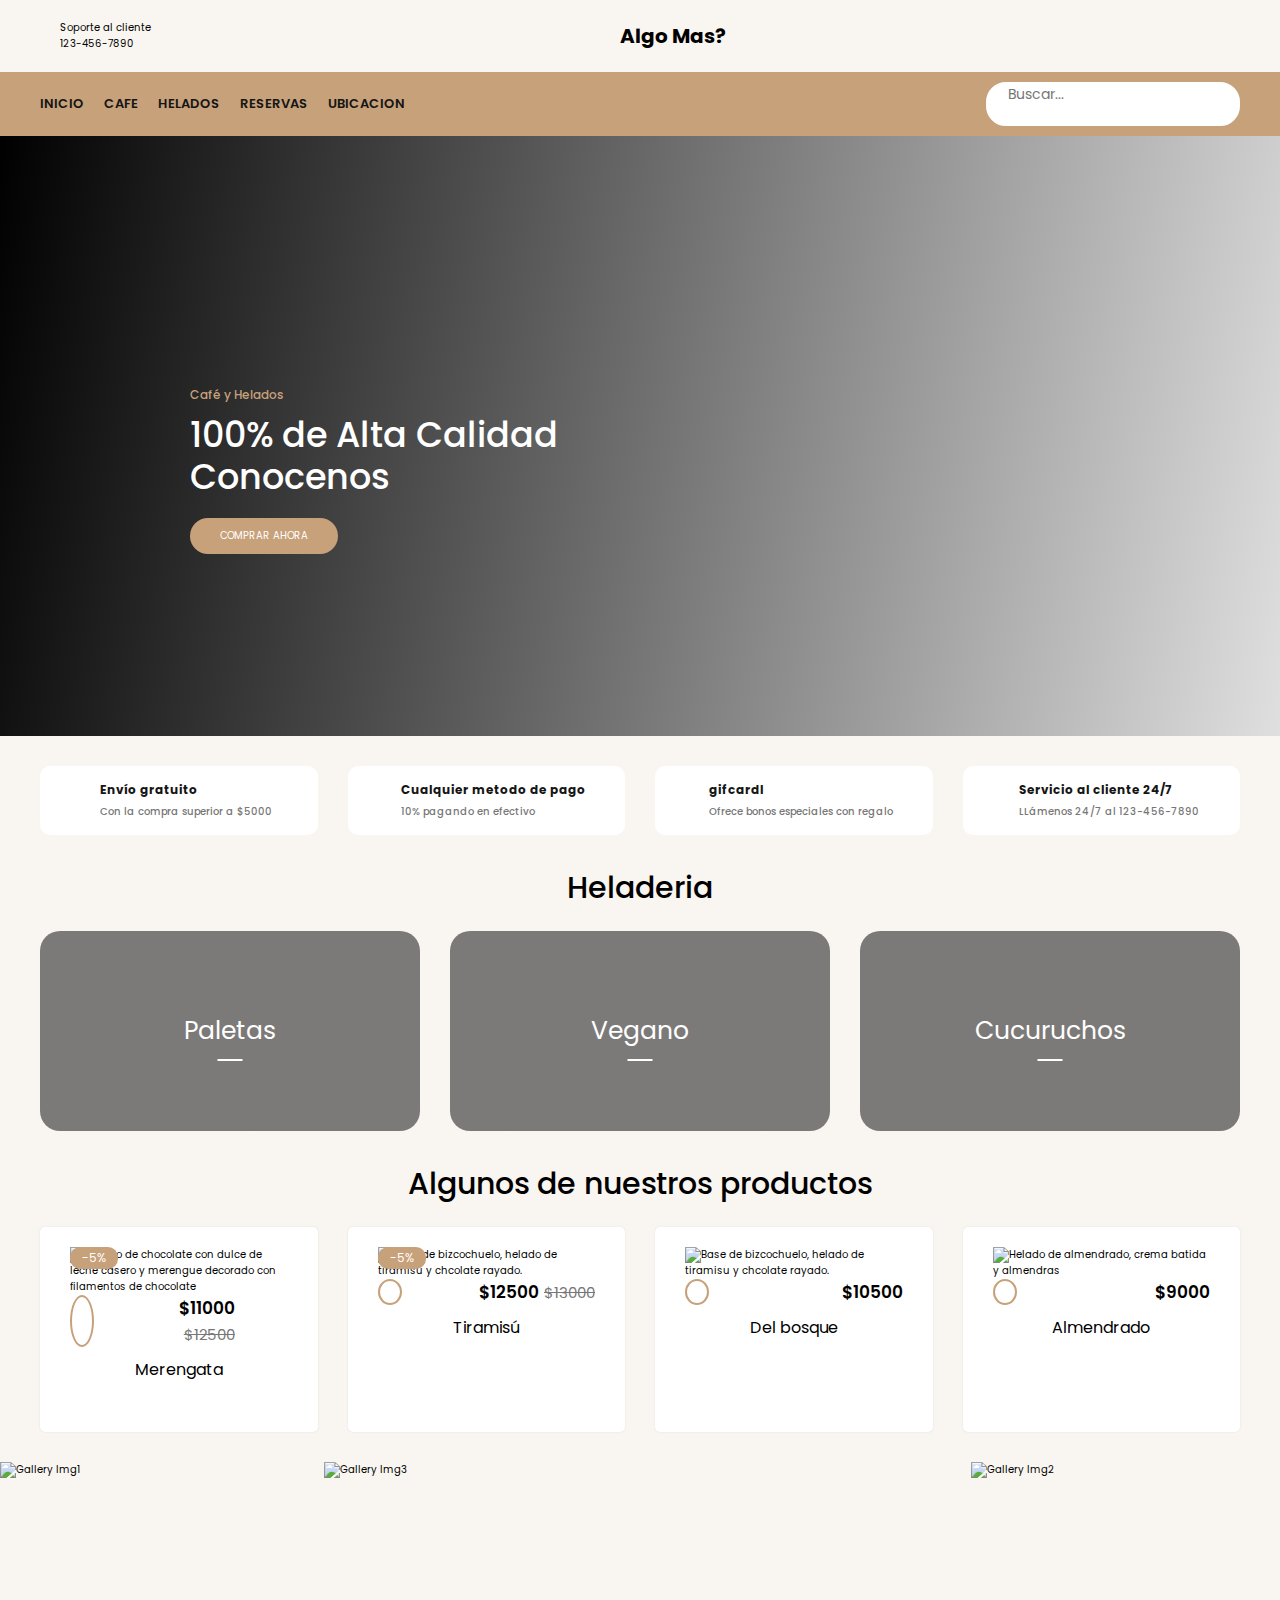
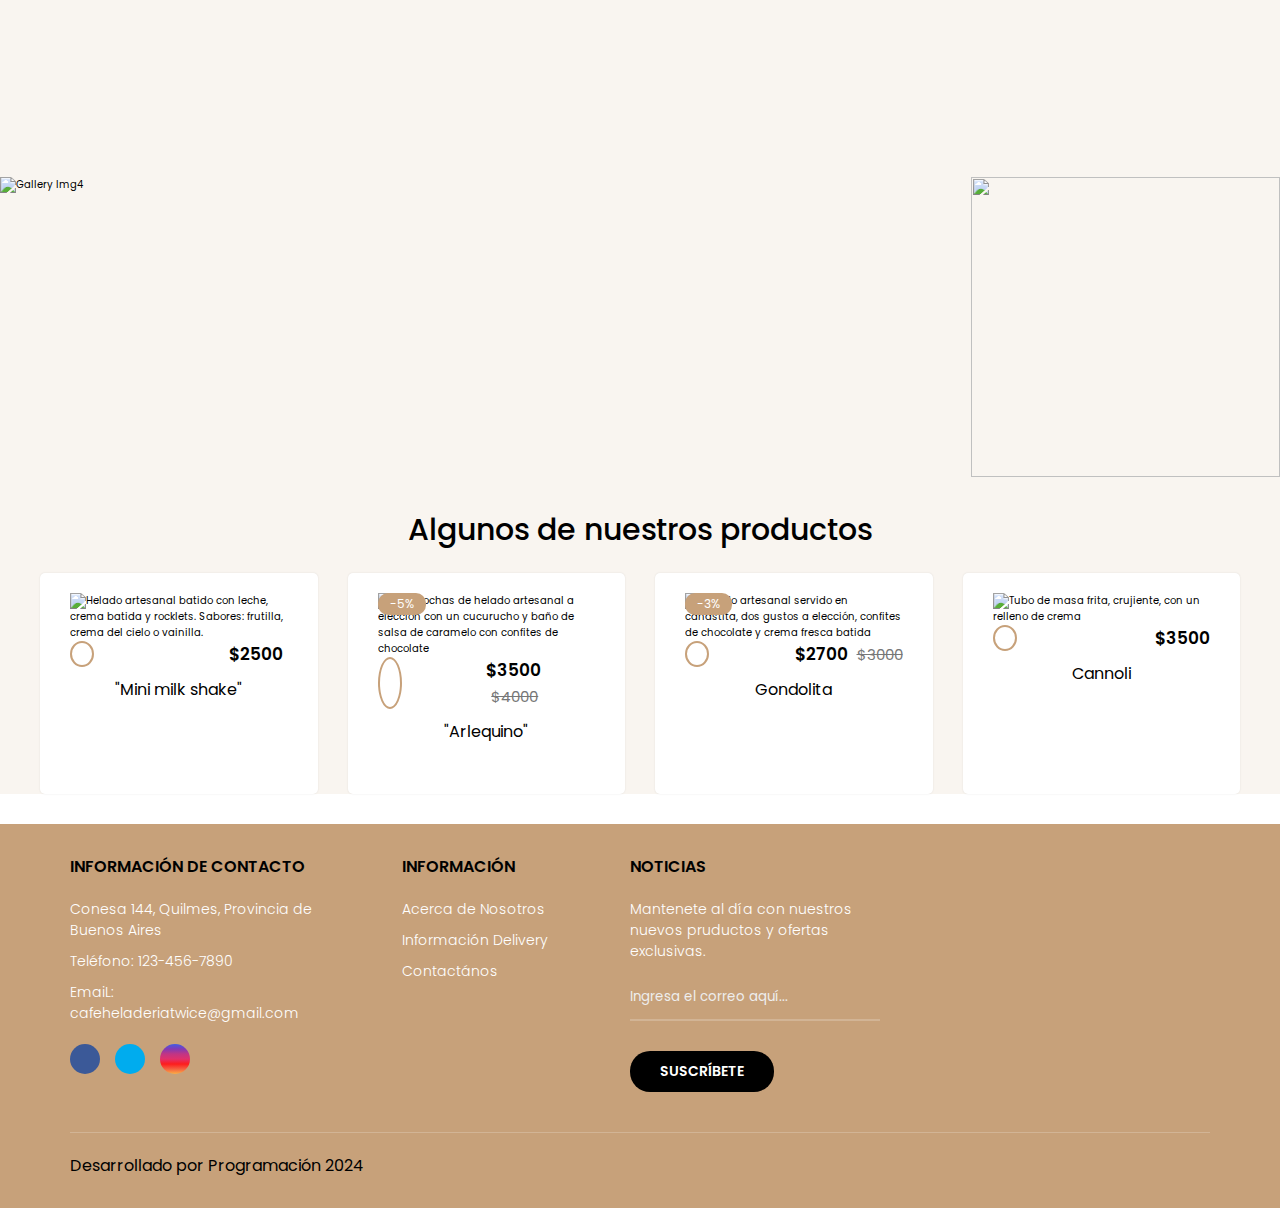
==== heladeria.html @ 0b7d91c6 "agregue cambios" ====
<!DOCTYPE html>
<html lang="es">
	<head>
		<meta charset="UTF-8" />
		
		<meta
			name="viewport"
			content="width=device-width, initial-scale=1.0"
		/>
		<link rel="stylesheet" href="https://cdnjs.cloudflare.com/ajax/libs/font-awesome/6.5.1/css/all.min.css" integrity="sha512-DTOQO9RWCH3ppGqcWaEA1BIZOC6xxalwEsw9c2QQeAIftl+Vegovlnee1c9QX4TctnWMn13TZye+giMm8e2LwA==" crossorigin="anonymous" referrerpolicy="no-referrer" />

		<title>HELADERIA-CAFETERIA "TWICE"</title>
		<link rel="stylesheet" href="css.css" />
	</head>
	<body>
		<header>
			<div class="container-hero">
				<div class="container hero">
					<div class="customer-support">
						<i class="fa-solid fa-headset"></i>
						<div class="content-customer-support">
							<span class="text">Soporte al cliente</span>
							<span class="number">123-456-7890</span>
						</div>
					</div>

					<div class="container-logo">
						<i class="fa-solid fa-mug-hot"></i>
						<h1 class="logo">Algo Mas?</h1> 
						<i class="fa-solid fa-ice-cream"></i>
					</div>

						<div class="container-user">
				<i class="fa-solid fa-user"></i>
				<i class="fa-solid fa-basket-shopping"></i>

			</div>
				</div>
			</div>
		
			<div class="container-navbar">
				<nav class="navbar container">
					<i class="fa-solid fa-bars"></i>
					<ul class="menu">
						<li><a href="index.html">Inicio</a></li>
						<li><a href="cafeteria.html">Cafe</a></li>
						<li><a href="heladeria.html">Helados</a></li>
						<li><a href="reserva.html">Reservas</a></li>
						<li><a href="map.html">Ubicacion</a></li>
					</ul>
					

					<form class="search-form">
						<input type="search" placeholder="Buscar..." />
						</button>
					</form>
				</nav>
			</div>
		</header>

		<section class="banner">
			<div class="content-banner">
				<p>Café y Helados </p>
				<h2>100% de Alta Calidad<br />Conocenos</h2>
				<a href="#">Comprar ahora</a>
			</div>
		</section>

		<main class="main-content">
			<section class="container container-features">
				<div class="card-feature">
					<i class="fa-solid fa-plane-up"></i>
					<div class="feature-content">
						<span>Envío gratuito</span>
						<p>Con la compra superior a $5000</p>
					</div>
				</div>
				<div class="card-feature">
					<i class="fa-solid fa-wallet"></i>
					<div class="feature-content">
						<span>Cualquier metodo de pago</span>
						<p>10% pagando en efectivo</p>
					</div>
				</div>
				<div class="card-feature">
					<i class="fa-solid fa-gift"></i>
					<div class="feature-content">
						<span>gifcardl</span>
						<p>Ofrece bonos especiales con regalo</p>
					</div>
				</div>
				<div class="card-feature">
					<i class="fa-solid fa-headset"></i>
					<div class="feature-content">
						<span>Servicio al cliente 24/7</span>
						<p>LLámenos 24/7 al 123-456-7890</p>
					</div>
				</div>
			</section>

			<section class="container top-categories">
				<h1 class="heading-1">Heladeria</h1>
				<div class="container-categories">
					<div class="card-category category-paleta">
						<p>Paletas</p>
						
					</div>
					<div class="card-category category-celiaco">
						<p>Vegano</p>
						
					</div>
					<div class="card-category category-cucurucho">
						<p>Cucuruchos</p>
						
					</div>
				</div>
			</section>

			<section class="container top-products">
				<h1 class="heading-1">Algunos de nuestros productos</h1>

			

				<div class="container-products">
					
					<div class="card-product">
						<div class="container-img">
							<img src="img/Postre_06.jpg" alt="Helado de chocolate con dulce de leche casero y merengue decorado con filamentos de chocolate" />
							<span class="discount">-5%</span>
							
						</div>
						<div class="content-card-product">
							
							<h3>Merengata</h3>
							<span class="add-cart">
								<i class="fa-solid fa-basket-shopping"></i>
							</span>
							<p class="price">$11000 <span>$12500</span></p>
						</div>
					</div>
					
					<div class="card-product">
						<div class="container-img">
							<img
								src="img/Postre_07.jpg"
								alt="Base de bizcochuelo, helado de tiramisu y chcolate rayado."
							/>
							<span class="discount">-5%</span>
							
						</div>
						<div class="content-card-product">
							
							<h3>Tiramisú</h3>
							<span class="add-cart">
								<i class="fa-solid fa-basket-shopping"></i>
							</span>
							<p class="price">$12500<span>$13000</span></p>
						</div>
					</div>
					<!--  -->
					<div class="card-product">
						<div class="container-img">
							<img
								src="img/Postre_08.jpg"
								alt="Base de bizcochuelo, helado de tiramisu y chcolate rayado."
							/>
							
						</div>
						<div class="content-card-product">
							
							<h3>Del bosque</h3>
							<span class="add-cart">
								<i class="fa-solid fa-basket-shopping"></i>
							</span>
							<p class="price">$10500</p>
						</div>
					</div>
					<!--  -->
					<div class="card-product">
						<div class="container-img">
							<img src="img/Postre_09.jpg" alt="Helado de almendrado, crema batida y almendras" />
							
						</div>
						<div class="content-card-product">
						
							<h3>Almendrado</h3>
							<span class="add-cart">
								<i class="fa-solid fa-basket-shopping"></i>
							</span>
							<p class="price">$9000</p>
						</div>
					</div>
				</div>
			</section>

			<section class="gallery">
				<img
					src="img/fondofondofondo.jpg"
					alt="Gallery Img1"
					class="gallery-img-1"
				/><img
					src="img/heladofondonegro1.jpg"
					alt="Gallery Img2"
					class="gallery-img-2"
				/><img
					src="img/galleta-chispas-chocolate-casera-mesa-madera-rustica-generada-ia_188544-29809.jpg"
					alt="Gallery Img3"
					class="gallery-img-3"
				/><img
					src="img/heladofondonegro4.jpg"
					alt="Gallery Img4"
					class="gallery-img-4"
				/><img
					src="img/heladofondonegro3.jpg"
					class="gallery-img-5"
				/>
			</section>

			<section class="container specials">
				<h1 class="heading-1">Algunos de nuestros productos</h1>

				<div class="container-products">
					
					<div class="card-product">
						<div class="container-img">
							<img src="img/7047.jpg" alt="Helado artesanal batido con leche, crema batida y rocklets. Sabores: frutilla, crema del cielo o vainilla." />
							
						</div>
						<div class="content-card-product">
							
							<h3>"Mini milk shake"
								
							</h3>
							<span class="add-cart">
								<i class="fa-solid fa-basket-shopping"></i>
							</span>
							<p class="price">$2500 <span></span></p>
						</div>
					</div>
					
					<div class="card-product">
						<div class="container-img">
							<img
								src="img/6871.jpg"
								alt="Dos bochas de helado artesanal a elección con un cucurucho y baño de salsa de caramelo con confites de chocolate"
							/>
							<span class="discount">-5%</span>
							
						</div>
						<div class="content-card-product">
							
							<h3>"Arlequino"
						
							</h3>
						
							<span class="add-cart">
								<i class="fa-solid fa-basket-shopping"></i>
							</span>
							<p class="price">$3500 <span>$4000</span></p>
						</div>
					</div>
					
					<div class="card-product">
						<div class="container-img">
							<img src="img/6975.jpg" alt="Helado artesanal servido en canastita, dos gustos a elección, confites de chocolate y crema fresca batida" />
							<span class="discount">-3%</span>
							
						</div>
						<div class="content-card-product">
							
							<h3>Gondolita</h3>
							<span class="add-cart">
								<i class="fa-solid fa-basket-shopping"></i>
							</span>
							<p class="price">$2700 <span>$3000</span></p>
						</div>
					</div>
					
					<div class="card-product">
						<div class="container-img">
							<img src="img/cano.jpg" alt="Tubo de masa frita, crujiente, con un relleno de crema" />
							
						</div>
						<div class="content-card-product">
							
							<h3>Cannoli </h3>
							<span class="add-cart">
								<i class="fa-solid fa-basket-shopping"></i>
							</span>
							<p class="price">$3500</p>
						</div>
					</div>
				</div>
			</section>
</main>

		<footer class="footer">
			<div class="container container-footer">
				<div class="menu-footer">
					<div class="contact-info">
						<p class="title-footer">Información de Contacto</p>
						<ul>
							<li>
								Conesa 144, Quilmes, Provincia de Buenos Aires
							</li>
							<li>Teléfono: 123-456-7890</li>
					
							<li>EmaiL: cafeheladeriatwice@gmail.com</li>
						</ul>
						<div class="social-icons">
							<span class="facebook">
								<i class="fa-brands fa-facebook-f"></i>
							</span>
							<span class="twitter">
								<i class="fa-brands fa-twitter"></i>
							</span>
							
							<span class="instagram">
								<i class="fa-brands fa-instagram"></i>
							</span>
						</div>
					</div>

					<div class="information">
						<p class="title-footer">Información</p>
						<ul>
							<li><a href="#">Acerca de Nosotros</a></li>
							<li><a href="#">Información Delivery</a></li>
							<li><a href="#">Contactános</a></li>
						</ul>
					</div>

					

					<div class="newsletter">
						<p class="title-footer">Noticias</p>

						<div class="content">
							<p>
								Mantenete al
								día con nuestros nuevos pruductos y ofertas exclusivas.
							</p>
							<input type="email" placeholder="Ingresa el correo aquí...">
							<button>Suscríbete</button>
						</div>
					</div>
				</div>

				<div class="copyright">
					<p>
						Desarrollado por Programación 2024
					</p>

				</div>
			</div>
		</footer>

		
	</body>
</html>
---- css.css ----
@import url('https://fonts.googleapis.com/css2?family=Poppins:wght@300;400;500;600;700&display=swap');

body{
	--primary-color: #c7a17a;
	--background-color: #f9f5f0;
	--dark-color: #151515;
}

#check{
    display: none;
}

#check:checked ~ .ul .menu{
    height: 100vh;
}
#check:checked ~ .nav-menu li{
    display: block;
    }
    


.button1{
    margin-right: 40px;
    padding: 10px 30px;
    background-color: tomato;
    color: #fff;
    border-radius: 5px;
}

.button1:hover{
    background-color: #fff;
    color: tomato;
    transition: 0.5%;
}

.button2{
    margin-right: 40px;
    padding: 10px 30px;
    background-color: #fff;
    color: tomato;
    border-radius: 5px;
}

.button2:hover{
    background-color: tomato;
    color: #fff;
    transition: .5%;
}
html {
	font-size: 62.5%;
	font-family: 'Poppins', sans-serif;
}

* {
	margin: 0;
	padding: 0;
	box-sizing: border-box;
}


/*  UTILIDADES */

.container {
	max-width: 120rem;
	margin: 0 auto;
}

.heading-1 {
	text-align: center;
	font-weight: 500;
	font-size: 3rem;
}


/*   HEADER   */

.container-hero {
	background-color: var(--background-color);
}

.hero {
	display: flex;
	justify-content: space-between;
	align-items: center;
	padding: 2rem 0;
}

.customer-support {
	display: flex;
	align-items: center;
	gap: 2rem;
}

.customer-support i {
	font-size: 3.3rem;
}

.content-customer-support {
	display: flex;
	flex-direction: column;
}

.container-logo {
	display: flex;
	align-items: center;
	gap: 0.5rem;
}

.container-logo i {
	font-size: 3rem;
}

.container-logo h1 a {
	text-decoration: none;
	color: #000;
	font-size: 3rem;
	text-transform: uppercase;
	letter-spacing: -1px;
}

.container-user {
	display: flex;
	gap: 1rem;
	cursor: pointer;
}

.container-user .fa-user {
	font-size: 3rem;
	color: var(--primary-color);
	padding-right: 2.5rem;
	border-right: 1px solid #e2e2e2;
}

.container-user .fa-basket-shopping {
	font-size: 3rem;
	color: var(--primary-color);
	padding-left: 1rem;
}

.content-shopping-cart {
	display: flex;
	flex-direction: column;
}

/*  NAVBAR  */
.container-navbar {
	background-color: var(--primary-color);
}

.navbar {
	display: flex;
	justify-content: space-between;
	align-items: center;
	padding: 1rem 0;
}

.navbar .fa-bars {
	display: none;
}

.menu {
	display: flex;
	gap: 2rem;
}

.menu li {
	list-style: none;
}

.menu a {
	text-decoration: none;
	font-size: 1.3rem;
	color: var(--dark-color);
	font-weight: 600;
	text-transform: uppercase;
	position: relative;
}

.menu a::after {
	content: '';
	width: 1.5rem;
	height: 1px;
	background-color: #fff;
	position: absolute;
	bottom: -3px;
	left: 50%;
	transform: translate(-50%, 50%);
	opacity: 0;
	transition: all 0.3s ease;
}

.menu a:hover::after {
	opacity: 1;
}

.menu a:hover {
	color: #fff;
}

.-bg{
    background-image: url(img/fondoheladocafe.jpg);
    background-position: center center;
    background-repeat: no-repeat;
    background-size: cover;
    text-align: center;
    padding: 100px 0;
}
form{
    display: flex;
    flex-direction: column;
    align-items: center;
}
.campo{
    margin: 5px;
    padding: 20px 15px;
    width: 250px;
    background-color: #000000;
    border:  1px solid pink;
    outline: none;
    border-radius: 10px;
    color: #ffffff;
    font-size: 14px;
}
.campo-1{
    margin-bottom: 15px;
}
textarea{ width: 520px !important;}
  .footer-txt{
    text-align: center;
    padding: 10px;
    background-color: #813232;
  }

.search-form {
	position: relative;
	display: flex;
	align-items: center;
	border: 2px solid #fff;
	border-radius: 2rem;
	background-color: #fff;
	height: 4.4rem;
	overflow: hidden;
}

.search-form input {
	outline: none;
	font-family: inherit;
	border: none;
	width: 25rem;
	font-size: 1.4rem;
	padding: 0 2rem;
	color: #777;
	cursor: pointer;
}

.search-form input::-webkit-search-cancel-button {
	appearance: none;
}

.search-form .btn-search {
	border: none;
	background-color: var(--primary-color);
	display: flex;
	align-items: center;
	justify-content: center;
	height: 100%;
	padding: 1rem;
}

.btn-search i {
	font-size: 2rem;
	color: #fff;
}
/*helado*/


.servis{
    background-image: linear-gradient(rgba(0, 0, 0, 0.39),
    rgba(0, 0, 0, 0.377)), 
    url(img/local5.jpg);
    background-position: center center;
    background-repeat: no-repeat;
    background-size: cover;
    background-attachment: fixed;
    padding: 100px 0;
}

.sabores{
    background-image: linear-gradient(rgba(0, 0, 0, 0.39),
    rgba(0, 0, 0, 0.377)), 
    url(img/lista\ de\ sabores.jpg);
    background-position: center center;
    background-repeat: no-repeat;
    background-size: cover;
    background-attachment: fixed;
    padding: 100px 0;
}

.servis-content{
    text-align: center;
}
.servis-content h2{
    font-size: 55px;
    line-height: 70px;
    color: #f9fafc;
    text-transform: uppercase;
    margin-bottom: 50px;
}

.servis-content p{
    font-size: 16px;
    color: #c5c5c5;
    margin-bottom: 50px;
    padding: 0 100px;
}
.servis-group{
    display: flex;
    justify-content: space-between;
    margin-bottom: 50px;
}

.servis-1 {
    padding: 0 100px;
}

.servis-1 img{
    width: 25px;
    margin-bottom: 15px;
}

.servis-1 h3{
    color: #eaccb3;
    font-size: 18px;
}
.general{
    display: flex;
}

.general-1{
    width: 50%;
    padding: 100px 250px 100px 100px;
    background-color: #e1e2e6;
}

.general-2{
    background-image: url(img/heladofondonegro2.jpg);
    background-position: center center;
    background-repeat: no-repeat;
    background-size: cover;
    width: 50%;
}
.general-3{
    background-image: url(img/cafefondonegro0.jpg);
    background-position: center center;
    background-repeat: no-repeat;
    background-size: cover;
    width: 50%;
}



.blog{
    padding: 100px 0;
    text-align: center;
}

.blog-content{
    display: flex;
    justify-content: space-between;
}

.blog-1{
    padding: 15px 55px;
}

.blog-1 img{
    width: 250px;
    border-radius: 15px;
    margin-bottom: 15px;
}

.blog-1 h3{
    font-size: 25px;
    color: #e1e2e6;
}


/*  BANNER  */

.banner {
	background-image: linear-gradient(100deg, #000000, #00000020),
		url('img/local1.jpg');
	height: 60rem;
	background-size: cover;
	background-position: center;
}

.content-banner {
	max-width: 90rem;
	margin: 0 auto;
	padding: 25rem 0;
}

.content-banner p {
	color: var(--primary-color);
	font-size: 1.2rem;
	margin-bottom: 1rem;
	font-weight: 500;
}

.content-banner h2 {
	color: #fff;
	font-size: 3.5rem;
	font-weight: 500;
	line-height: 1.2;
}

.content-banner a {
	margin-top: 2rem;
	text-decoration: none;
	color: #fff;
	background-color: var(--primary-color);
	display: inline-block;
	padding: 1rem 3rem;
	text-transform: uppercase;
	border-radius: 3rem;
}


/*     MAIN CONTENT   */

.main-content {
	background-color: var(--background-color);
}


/* FEATURES   */

.container-features {
	display: grid;
	grid-template-columns: repeat(4, 1fr);
	gap: 3rem;
	padding: 3rem 0;
}

.card-feature {
	display: flex;
	align-items: center;
	justify-content: center;
	gap: 1.5rem;

	background-color: #fff;
	border-radius: 1rem;
	padding: 1.5rem 0;
}

.card-feature i {
	font-size: 2.7rem;
	color: var(--primary-color);
}

.feature-content {
	display: flex;
	flex-direction: column;
	gap: 0.5rem;
}

.feature-content span {
	font-weight: 700;
	font-size: 1.2rem;
	color: var(--dark-color);
}

.feature-content p {
	color: #777;
	font-weight: 500;
}


/*  CATEGORIES    */


.top-categories {
	display: flex;
	flex-direction: column;
	gap: 2rem;
	margin-bottom: 3rem;
}

.container-categories {
	display: grid;
	grid-template-columns: repeat(3, 1fr);
	gap: 3rem;
}

.card-category {
	height: 20rem;
	display: flex;
	flex-direction: column;
	align-items: center;
	justify-content: center;
	border-radius: 2rem;
	gap: 2rem;
}

.category-cook {
	background-image: linear-gradient(#00000080, #00000080),
		url('img/Waffles_06.jpg');
	background-size: cover;
	background-position: bottom;
	background-repeat: no-repeat;
}
.category-paleta {
	background-image: linear-gradient(#00000080, #00000080),
		url('img/paletas.jpg');
	background-size: cover;
	background-position: bottom;
	background-repeat: no-repeat;
}
.category-cupc {
	background-image: linear-gradient(#00000080, #00000080),
		url('img/Cafe_0D.jpg');
	background-size: cover;
	background-position: center;
	background-repeat: no-repeat;
}
.category-celiaco {
	background-image: linear-gradient(#00000080, #00000080),
		url('img/Copas_08.jpg');
	background-size: cover;
	background-position: center;
	background-repeat: no-repeat;
}

.category-expreso {
	background-image: linear-gradient(#00000080, #00000080),
		url('img/Torta_05.jpg');
	background-size: cover;
	background-position: center;
	background-repeat: no-repeat;
}
.category-cucurucho {
	background-image: linear-gradient(#00000080, #00000080),
		url('img/ice-2727806_960_720.png');
	background-size: cover;
	background-position: center;
	background-repeat: no-repeat;
}


.card-category p {
	font-size: 2.5rem;
	color: #fff;
	text-transform: capitalize;
	position: relative;
}

.card-category p::after {
	content: '';
	width: 2.5rem;
	height: 2px;
	background-color: #fff;
	position: absolute;
	bottom: -1rem;
	left: 50%;
	transform: translate(-50%, 50%);
}

.card-category span {
	font-size: 1.6rem;
	color: #fff;
	cursor: pointer;
}

.card-category span:hover {
	color: var(--primary-color);
}


/*     TOP PRODUCTS   */

.top-products {
	display: flex;
	flex-direction: column;
	gap: 2rem;
	margin-bottom: 3rem;
}






/* Products */
.container-products {
	display: grid;
	grid-template-columns: repeat(auto-fit, minmax(20rem, 1fr));
	gap: 3rem;
}

.card-product {
	background-color: #fff;
	padding: 2rem 3rem;
	border-radius: 0.5rem;
	cursor: pointer;
	box-shadow: 0 0 2px rgba(0, 0, 0, 0.1);
}

.container-img {
	position: relative;
}

.container-img img {
	width: 100%;
}

.container-img .discount {
	position: absolute;
	left: 0;
	background-color: var(--primary-color);
	color: #fff;
	padding: 2px 1.2rem;
	border-radius: 1rem;
	font-size: 1.2rem;
}

.card-product:hover .discount {
	background-color: #000;
}

.button-group {
	display: flex;
	flex-direction: column;
	gap: 1rem;

	position: absolute;
	top: 0;
	right: -3rem;
	z-index: -1;
	transition: all 0.4s ease;
}

.button-group span {
	border: 1px solid var(--primary-color);
	padding: 0.8rem;

	display: flex;
	align-items: center;
	justify-content: center;
	border-radius: 50%;
	cursor: pointer;
	transition: all 0.4s ease;
}

.button-group span:hover {
	background-color: var(--primary-color);
}

.button-group span i {
	font-size: 1.5rem;
	color: var(--primary-color);
}

.button-group span:hover i {
	color: #fff;
}

.card-product:hover .button-group {
	z-index: 0;
	right: -1rem;
}

.content-card-product {
	display: grid;
	justify-items: center;
	grid-template-columns: 1fr 1fr;
	grid-template-rows: repeat(4, min-content);
	row-gap: 1rem;
}



.content-card-product h3 {
	grid-row: 2/3;
	grid-column: 1/-1;

	font-weight: 400;
	font-size: 1.6rem;
	margin-bottom: 1rem;
	cursor: pointer;
}

.content-card-product h3:hover {
	color: var(--primary-color);
}

.add-cart {
	justify-self: start;
	border: 2px solid var(--primary-color);
	padding: 1rem;
	border-radius: 50%;
	cursor: pointer;
	transition: all 0.4s ease;

	display: flex;
	align-items: center;
	justify-content: center;
}

.add-cart:hover {
	background-color: var(--primary-color);
}

.add-cart i {
	font-size: 1.5rem;
	color: var(--primary-color);
}

.add-cart:hover i {
	color: #fff;
}

.content-card-product .price {
	justify-self: end;
	align-self: center;

	font-size: 1.7rem;
	font-weight: 600;
}

.content-card-product .price span {
	font-size: 1.5rem;
	font-weight: 400;
	text-decoration: line-through;
	color: #777;
	margin-left: 0.5rem;
}

/* GALLERY  */

.gallery {
	display: grid;
	grid-template-columns: repeat(4, 1fr);
	grid-template-rows: repeat(2, 30rem);
	gap: 1.5rem;
	margin-bottom: 3rem;
}

.gallery img {
	width: 100%;
	height: 100%;
	object-fit: cover;
}

.gallery-img-3 {
	grid-column: 2/4;
	grid-row: 1/3;
}


/*   SPECIALS  */

.specials {
	display: flex;
	flex-direction: column;
	gap: 2rem;
	margin-bottom: 3rem;
}


/*  BLOGS    */

.blogs {
	display: flex;
	flex-direction: column;
	gap: 2rem;
	padding-top: 20px;
	padding-bottom: 15px;
}

.container-blogs {
	display: grid;
	grid-template-columns: repeat(3, 1fr);
	gap: 3rem;
	padding: 10px;
}

.card-blog {
	display: flex;
	flex-direction: column;
	gap: 2rem;
}

.card-blog .container-img {
	border-radius: 2rem;
	cursor: pointer;
	position: relative;
	overflow: hidden;
}



.card-blog:hover .button-group-blog {
	z-index: 0;
	right: 1.5rem;
}



.content-blog h3 {
	font-size: 1.8rem;
	margin-bottom: 1.7rem;
	color: var(--dark-color);
	font-weight: 500;
}

.content-blog h3:hover {
	color: var(--primary-color);
	cursor: pointer;
}

.content-blog p {
	margin-top: 1rem;
	font-size: 1.4rem;
	color: #777;
}

.content-blog span {
	color: var(--primary-color);
	font-size: 1.3rem;
}

.btn-read-more {
	padding: 1rem 3rem;
	background-color: var(--primary-color);
	color: #fff;
	text-transform: uppercase;
	font-size: 1.4rem;
	border-radius: 2rem;
	margin: 3rem 0 5rem;
	display: inline-block;
	cursor: pointer;
}

.btn-read-more:hover {
	background-color: var(--dark-color);
}


/*  FOOTER  */


.footer {
	background-color: var(--primary-color);
}

.container-footer {
	display: flex;
	flex-direction: column;
	gap: 4rem;
	padding: 3rem;
}

.menu-footer {
	display: grid;
	grid-template-columns: repeat(3, 1fr) 30rem;
	gap: 3rem;
	justify-items: center;
}

.title-footer {
	font-weight: 600;
	font-size: 1.6rem;
	text-transform: uppercase;
}

.contact-info,
.information,
.newsletter {
	display: flex;
	flex-direction: column;
	gap: 2rem;
}

.contact-info ul,
.information ul {
	display: flex;
	flex-direction: column;
	gap: 1rem;
}

.contact-info ul li,
.information ul li{
	list-style: none;
	color: #fff;
	font-size: 1.4rem;
	font-weight: 300;
}

.information ul li a{
	text-decoration: none;
	color: #fff;
	font-weight: 300;
}

.information ul li a:hover{
	color: var(--dark-color);
}

.social-icons {
	display: flex;
	gap: 1.5rem;
}

.social-icons span {
	border-radius: 50%;
	width: 3rem;
	height: 3rem;

	display: flex;
	align-items: center;
	justify-content: center;
}

.social-icons span i {
	color: #fff;
	font-size: 1.2rem;
}

.facebook {
	background-color: #3b5998;
}

.twitter {
	background-color: #00acee;
}



.instagram {
	background: linear-gradient(
		#405de6,
		#833ab4,
		#c13584,
		#e1306c,
		#fd1d1d,
		#f56040,
		#fcaf45
	);
}

.content p {
	font-size: 1.4rem;
	color: #fff;
	font-weight: 300;
}

.content input {
	outline: none;
	background: none;
	border: none;
	border-bottom: 2px solid #d2b495;
	cursor: pointer;
	padding: 0.5rem 0 1.2rem;
	color: var(--dark-color);
	display: block;
	margin-bottom: 3rem;
	margin-top: 2rem;
	width: 100%;
	font-family: inherit;
}

.content input::-webkit-input-placeholder {
	color: #eee;
}

.content button {
	border: none;
	background-color: #000;
	color: #fff;
	text-transform: uppercase;
	padding: 1rem 3rem;
	border-radius: 2rem;
	font-size: 1.4rem;
	font-family: inherit;
	cursor: pointer;
	font-weight: 600;
}

.content button:hover {
	background-color: var(--background-color);
	color: var(--primary-color);
}

.copyright {
	display: flex;
	justify-content: space-between;
	padding-top: 2rem;

	border-top: 1px solid #d2b495;
}

.copyright p {
	font-weight: 400;
	font-size: 1.6rem;
}
/*map*/

.mapa{
	margin: 0 auto;
	margin-top: 25px;
	margin-bottom: 25px;
	border: 1px solid #bcbcbc;
width: 700px;}

.btn-1{
	padding: 1rem 3rem;
	background-color: var(--primary-color);
	color: #fff;
	text-transform: uppercase;
	font-size: 1.4rem;
	border-radius: 2rem;
	margin: 3rem 0 5rem;
	display: inline-block;
	cursor: pointer;
	}
	
	.btn-1:hover{
		background-color: var(--dark-color);
	}
	.content-blog h3 {
		font-size: 1.8rem;
		margin-bottom: 1.7rem;
		color: var(--dark-color);
		font-weight: 500;
	 }

	 .general p{
		font-size: 1.5rem;
	color: #777;
	text-transform: capitalize;
	position: relative;
	}
	.general h2{
		font-size: 2rem;
	color: black;
	text-transform: capitalize;
	position: relative;
	}
/* MEDIA QUERIES -- 768px  */

@media (max-width: 768px) {
	html {
		font-size: 55%;
	}
	.btn-1{
		margin: 0 10px;
	}
.mapa{
	overflow:hidden;
	padding-bottom: 56.25%;
	position: relative;
	height: 0;
	width: 350px;
 }
	.hero {
		padding: 2rem;
	}

	.customer-support {
		display: none;
	}

	.content-shopping-cart {
		display: none;
	}

	.navbar {
		padding: 1rem 2rem;
	}

	.navbar .fa-bars {
		display: block;
		color: #fff;
		font-size: 3rem;
	}

	.menu {
		display: none;
	}

	.content-banner {
		width: 300px;
        height: 200px;
        padding: calc(50% - 30px) 20px calc(25% - 10px) calc(12.5% - 15px);
        max-width: 50rem;
        margin: 0 auto;
	}

	.container-features {
		grid-template-columns: repeat(2, 1fr);
		padding: 3rem 2rem;
	}

	.card-feature {
		padding: 2rem;
	}

	.heading-1 {
		font-size: 2.4rem;
	}

	.card-category {
		height: 12rem;
	}

	.card-category p {
		font-size: 2rem;
		text-align: center;
		line-height: 1;
	}

	.card-category span {
		font-size: 1.4rem;
	}

	.container-options {
		align-items: center;
	}

	.container-options span {
		text-align: center;
		padding: 1rem 2rem;
	}

	.container-products {
		grid-template-columns: repeat(auto-fit, minmax(28rem, 1fr));
	}

	.gallery {
		grid-template-rows: repeat(2, 15rem);
	}

	.container-blogs {
		  flex-direction: column;
		display: flex;
	
		gap: 3rem;
		padding: 3rem 0;
		text-align: center;
	}
	.container-blogs img{    width: 250px;
		border-radius: 15px;
		margin-bottom: 15px;}
		.menu-footer {
			grid-template-columns: repeat(2, 1fr);
		}
	
	.menu-footer {
		grid-template-columns: repeat(2, 1fr);
	}

	.copyright {
		flex-direction: column;
		justify-content: center;
		align-items: center;
		gap: 1.5rem;
	}

	
	.servis .sabores{
		padding: 30px;
	}
	.servis-content p {
	padding: 0;
	}
	
	.servis-group{
		flex-direction: column;
		margin-bottom: 0;
	}
	.servis-1{
		margin-bottom: 25px;
	}
	.general{ flex-direction: column;}
	
	.general-1{ width: 100%;
	padding: 30px;
	text-align: center;}
	
	.general-2, .general-3{
		display: none;
	}
	
	.blog{padding: 30px;}
	
	
	
	.blog-1{
		padding: 0;
	}
	.blogs {
		display: flex;
		flex-direction: column;
		gap: 2rem;
		
	}
	.blog-content{
		margin-bottom: 25px;
	}
}
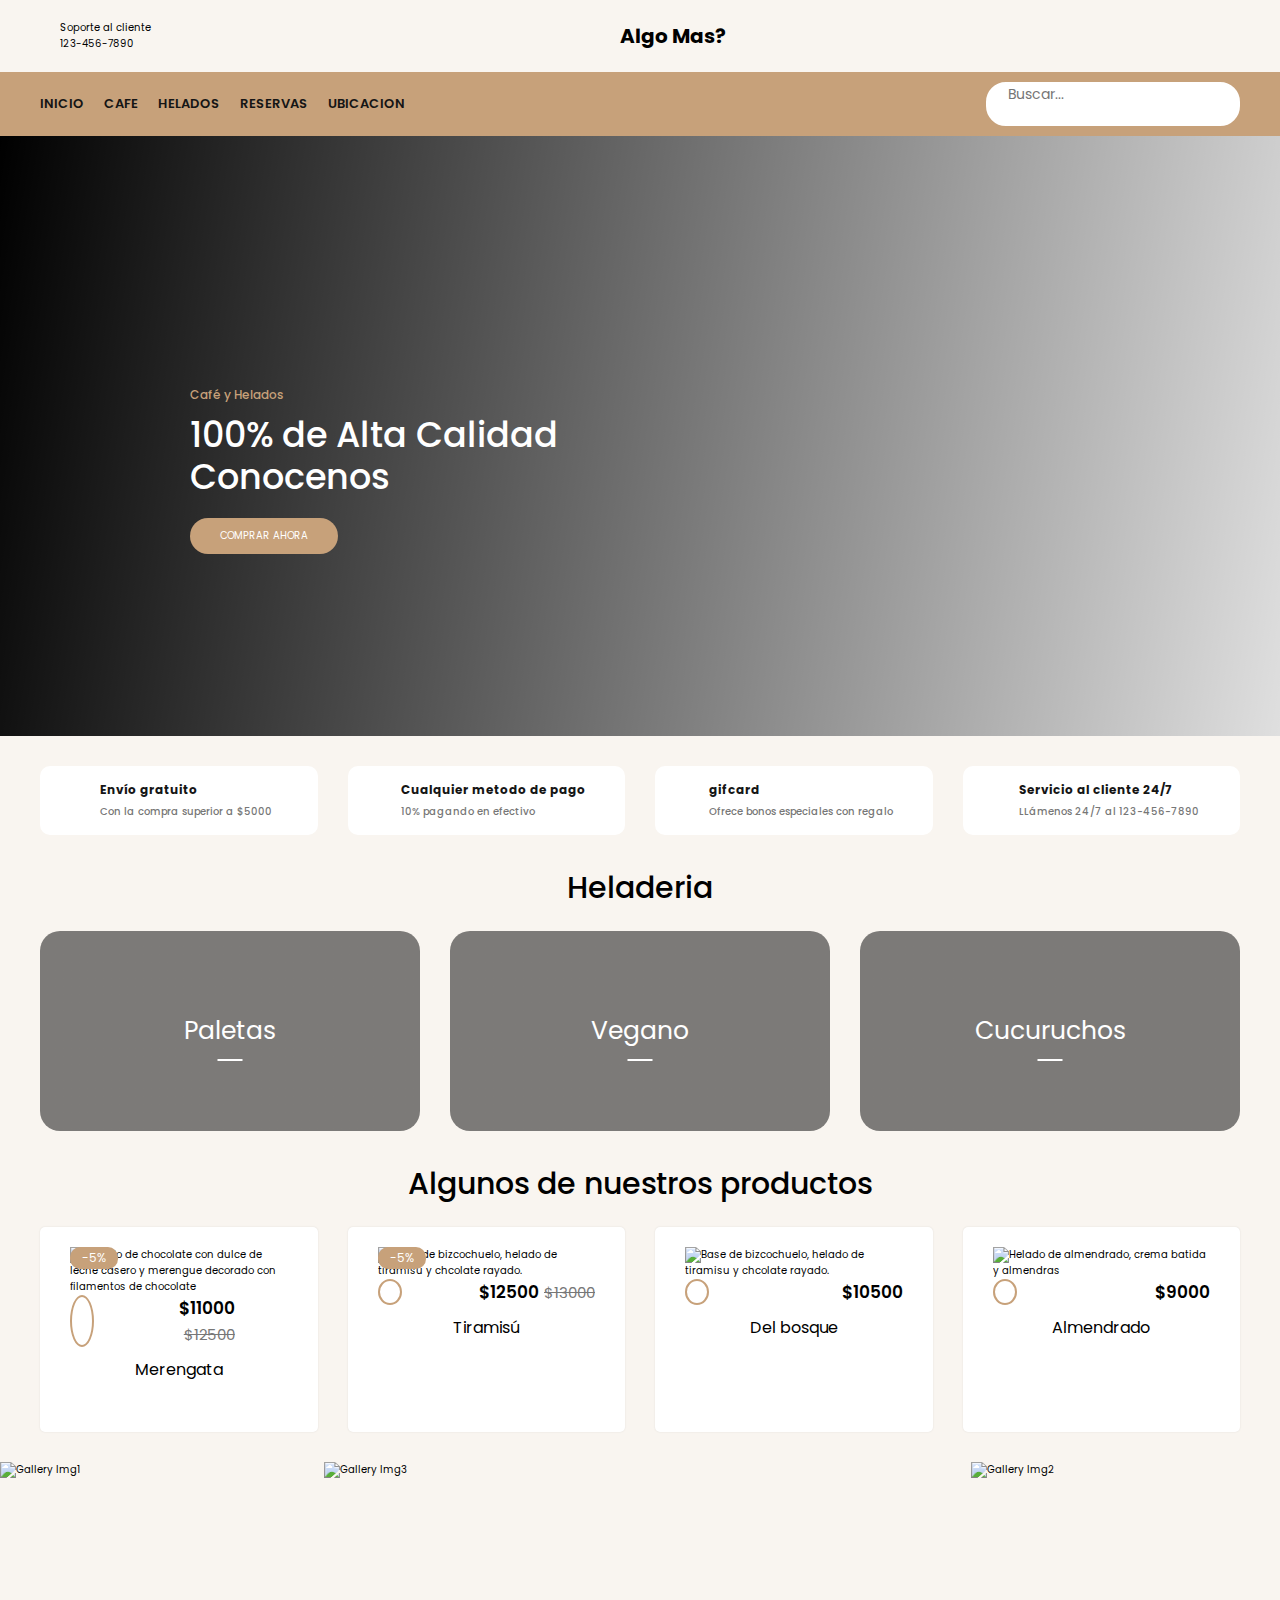
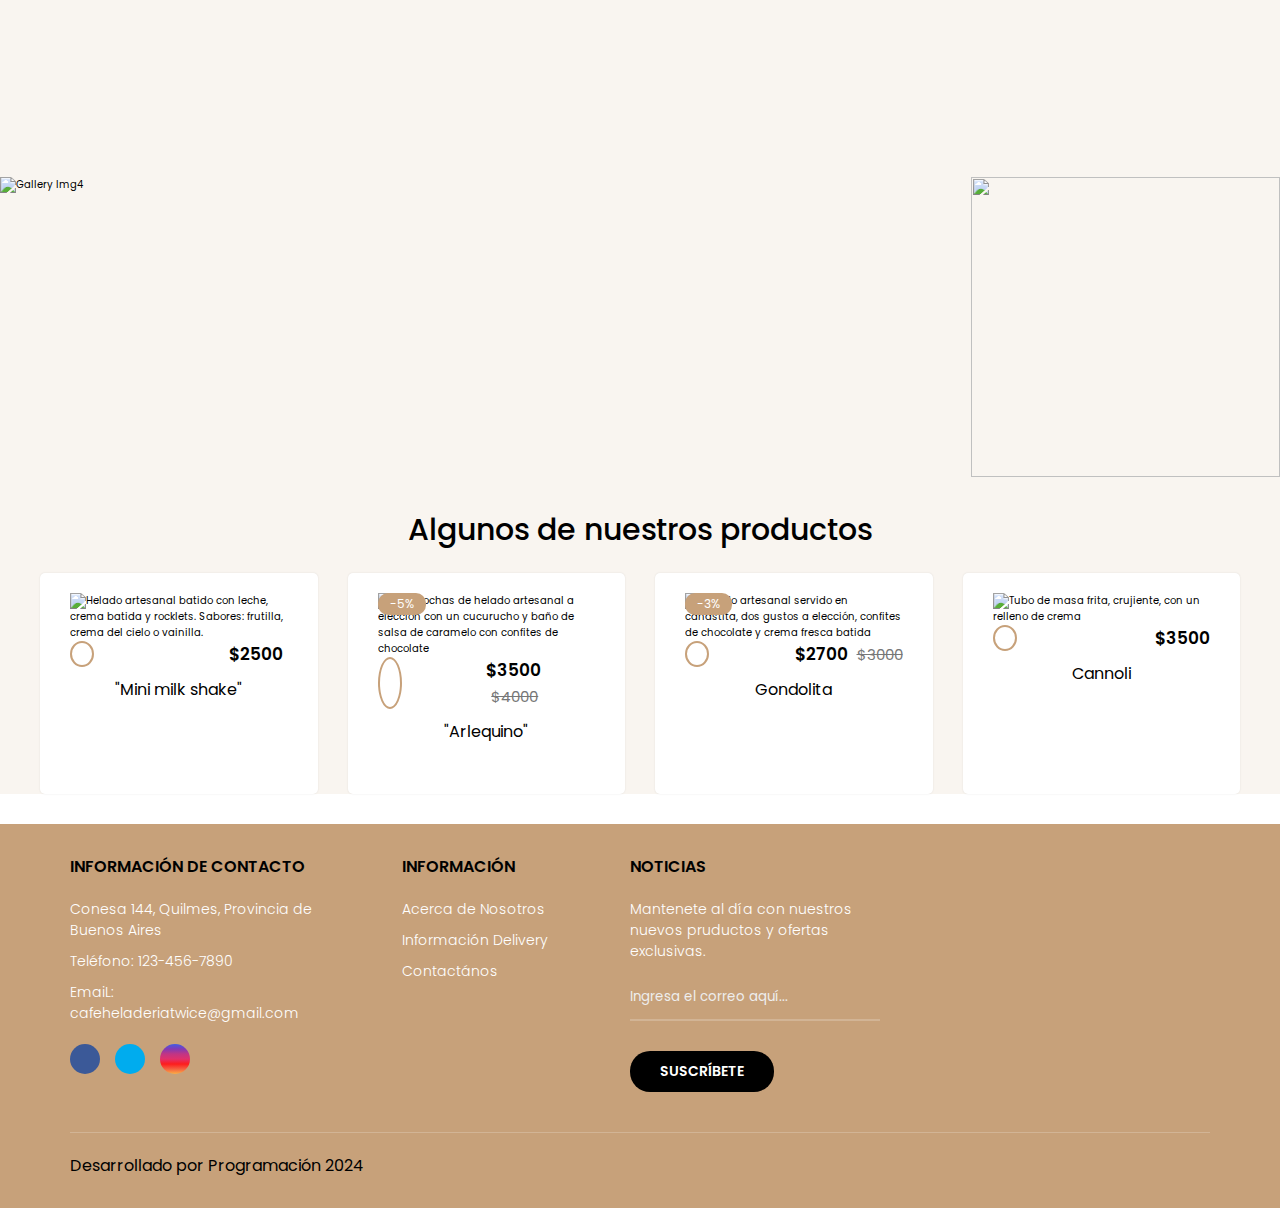
==== commit 5186e4d1: "ultimos cambios textarea map" ====
--- a/heladeria.html
+++ b/heladeria.html
@@ -85,7 +85,7 @@
 				<div class="card-feature">
 					<i class="fa-solid fa-gift"></i>
 					<div class="feature-content">
-						<span>gifcardl</span>
+						<span>gifcard</span>
 						<p>Ofrece bonos especiales con regalo</p>
 					</div>
 				</div>
